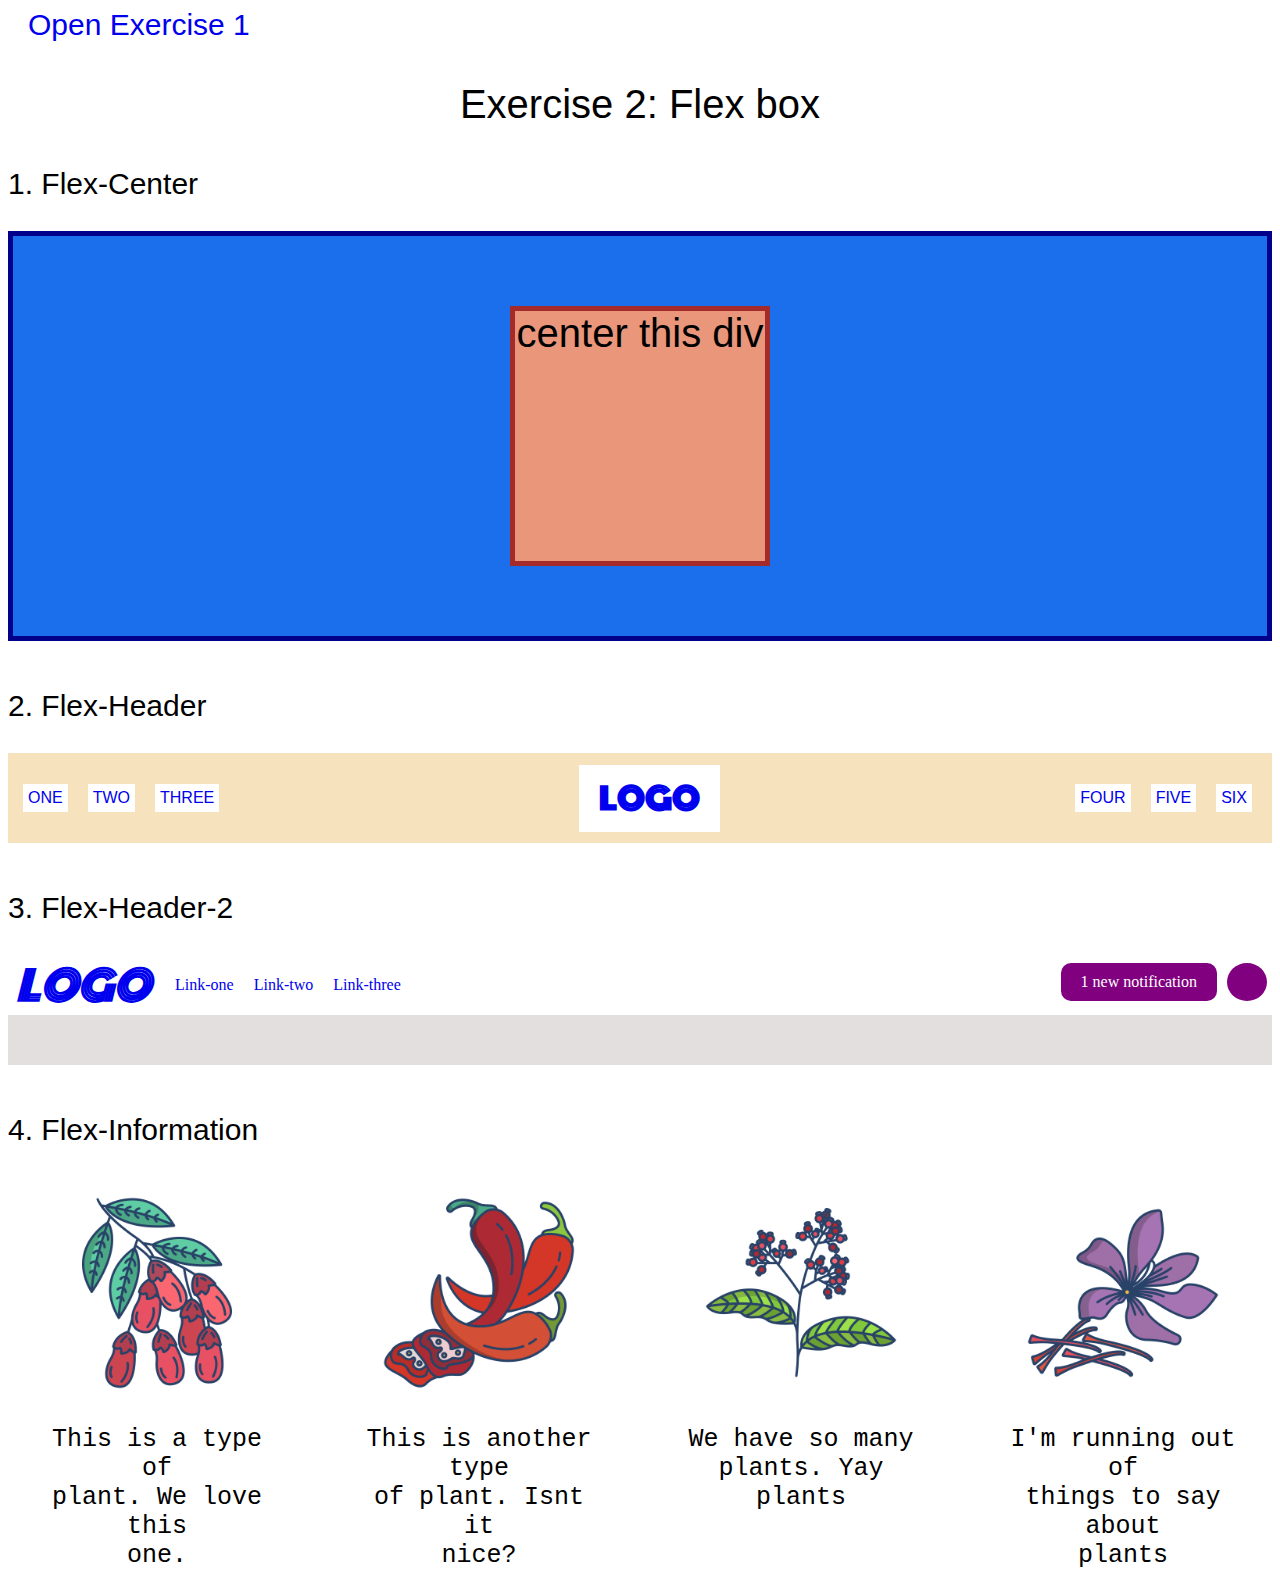
==== exercise2.html @ d79bb0f7 "Add exercise2.html exstyles2.css pictures" ====
<!DOCTYPE html>
<html>
    <head lang="en">
        <meta charset="UTF-8">
        <title>Exercise 2</title>
        <link rel="stylesheet" href="exstyles2.css">
        <link rel="preconnect" href="https://fonts.googleapis.com">
        <link rel="preconnect" href="https://fonts.gstatic.com" crossorigin>
        <link href="https://fonts.googleapis.com/css2?family=Josefin+Slab:wght@100&family=Monoton&display=swap" rel="stylesheet">
    </head>
    <body>
        <a href="exercise1.html" style="font-family: Verdana, Geneva, Tahoma, sans-serif; font-size: 30px; text-decoration: none; margin: 20px;">Open Exercise 1</a>
        <p class="mainheading fontfamily">Exercise 2: Flex box</p>
        <!--1. Flex-Center-->
        <p class="exheader fontfamily">1. Flex-Center</p>
        <div class="containerfc fontfamily">
            <div class="reddiv">center this div</div>
        </div><br>
        <!--2. Flex-Header-->
        <p class="exheader fontfamily">2. Flex-Header</p>
        <div class="containerfh fontfamily">
            <ul class="linksfh">
                <li><a href="#">ONE</a></li>
                <li><a href="#">TWO</a></li>
                <li><a href="#">THREE</a></li>
            </ul>
            <div class="logofh"><a href="#">LOGO</a></div>
            <ul class="linksfh">
                <li><a href="#">FOUR</a></li>
                <li><a href="#">FIVE</a></li>
                <li><a href="#">SIX</a></li>
            </ul>
        </div><br>
        <!--3. Flex-Header-2-->
        <p class="exheader fontfamily">3. Flex-Header-2</p>
        <div class="containerfh2">
            <div class="logofh2"><a href="#"><em>LOGO</em></a></div>
            <ul class="linksfh2">
                <li><a href="#">Link-one</a></li>
                <li><a href="#">Link-two</a></li>
                <li><a href="#">Link-three</a></li>
            </ul>
            <ul class="notifications">
                <li class="notification">1 new notification</li>
                <li class="circle"></li>
            </ul>
        </div>
        <div class="belowheader"></div><br>
        <p class="exheader fontfamily">4. Flex-Information</p>
        <div class="containerimg">
            <figure>
                <img src="./pictures/barberry.png" alt="barberry">
                <figcaption>This is a type of <br> plant. We love this <br> one.</figcaption>
            </figure>
            <figure>
                <img src="./pictures/chilli.png" alt="barberry">
                <figcaption>This is another type <br> of plant. Isnt it <br> nice?</figcaption>
            </figure>
            <figure>
                <img src="./pictures/pepper.png" alt="barberry">
                <figcaption>We have so many <br> plants. Yay plants</figcaption>
            </figure>
            <figure>
                <img src="./pictures/saffron.png" alt="barberry">
                <figcaption>I'm running out of <br> things to  say about <br> plants</figcaption>
            </figure>
        </div>
    </body>
</html>
---- exstyles2.css ----
/* 1. Flex-Center */
.containerfc {
    background-color: rgb(28, 111, 236);
    border: 5px solid darkblue;
    height: 400px;
    display: flex;
    justify-content: center;
}
.fontfamily {
    font-family: Verdana, Geneva, Tahoma, sans-serif;
}
.reddiv {
    display: flex;
    border: 5px solid brown;
    background-color: darksalmon;
    flex-basis: 250px;
    height: 250px;
    justify-content: center;
    margin: auto;
    font-size: 40px;
    text-align: center;
}
.exheader {
    font-size: 30px;
}
.mainheading {
    font-size: 40px;
    text-align: center;
}
/* 2. Flex-Header */
.containerfh {
    display: flex;
    justify-content: space-around;
    background-color: rgb(247, 226, 190);
    height: 90px;
}
.linksfh {
    display: flex;
    list-style: none;
    margin: auto;
    margin-left: 0px;
    padding-left: 5px;
    margin-right: 10px;
}
.linksfh li {
    margin: 10px;
    background-color: #fff;
    padding: 5px;
    color: blue;
}
.logofh {
    margin: auto;
    font-size: 30px;
    font-weight: 900;
    font-family: 'Monoton', cursive;
    background-color: #FFF;
    padding-left: 20px;
    padding-right: 20px;
    padding-top: 10px;
    padding-bottom: 10px;
    color: red;
}
.logofh a:hover {
    color: red;
}
a {
    text-decoration: none;
}
a:visited {
    color: inherit;
}
a:hover {
    color: #FFF;
}
.linksfh li:hover {
    background-color: rgb(28, 111, 236);
}
/* 3. Flex-Header-2 */
.belowheader {
    background-color: rgb(227, 223, 223);
    height: 50px;
}
.containerfh2 {
    display: flex;
    justify-content: space-around;
    height: 60px;
}
.linksfh2,
.notifications {
    display: flex;
    list-style: none;
}
.linksfh2 {
    display: flex;
    list-style: none;
    margin-left: 0px;
    padding-left: 5px;
    margin-bottom: 8px;
    margin-right: 16px;
}
.linksfh2 li {
    margin-left: 10px;
    background-color: #fff;
    padding: 5px;
    color: purple;
}
.linksfh2 :hover {
    color: rgb(28, 111, 236);
    text-decoration: underline;
}
.notifications {
    margin: auto;
    margin-right: 5px;
    margin-top: 8px;
    margin-bottom: 8pxpx;
    color: #FFF;
}
.notification {
    padding-left: 20px;
    padding-right: 20px;
    padding-top: 10px;
    padding-bottom: 10px;
    margin-right: 10px;
    background-color: purple;
    border-radius: 10px;
}
.circle {
    padding-left: 20px;
    padding-right: 20px;
    padding-top: 10px;
    padding-bottom: 10px;
    background-color: purple;
    border-radius: 100%;
}
.notification,
.circle {
    flex-shrink: 0;
}
.logofh2 {
    font-size: 40px;
    color: purple;
    font-weight: 900;
    font-family: 'Monoton', cursive;
    padding-left: 8px;
    padding-bottom: 0px;
    margin-right: 5px;
    margin-bottom: 8px;
}
.logofh2 :hover {
    color: purple;
}
/* 4. Flex-Information */
.containerimg {
    display: flex;
    justify-content: center;
}
img {
    display: flex;
    height: 200px;
    flex-basis: 200px;
}
figcaption {
    display: flex;
    margin-top: 32px;
    display: flex;
    text-align: center;
    font-size: 25px;
    font-family: 'Courier New', Courier, monospace;
}
img {
    margin-right: 21px;
    margin-left: 21px;
}
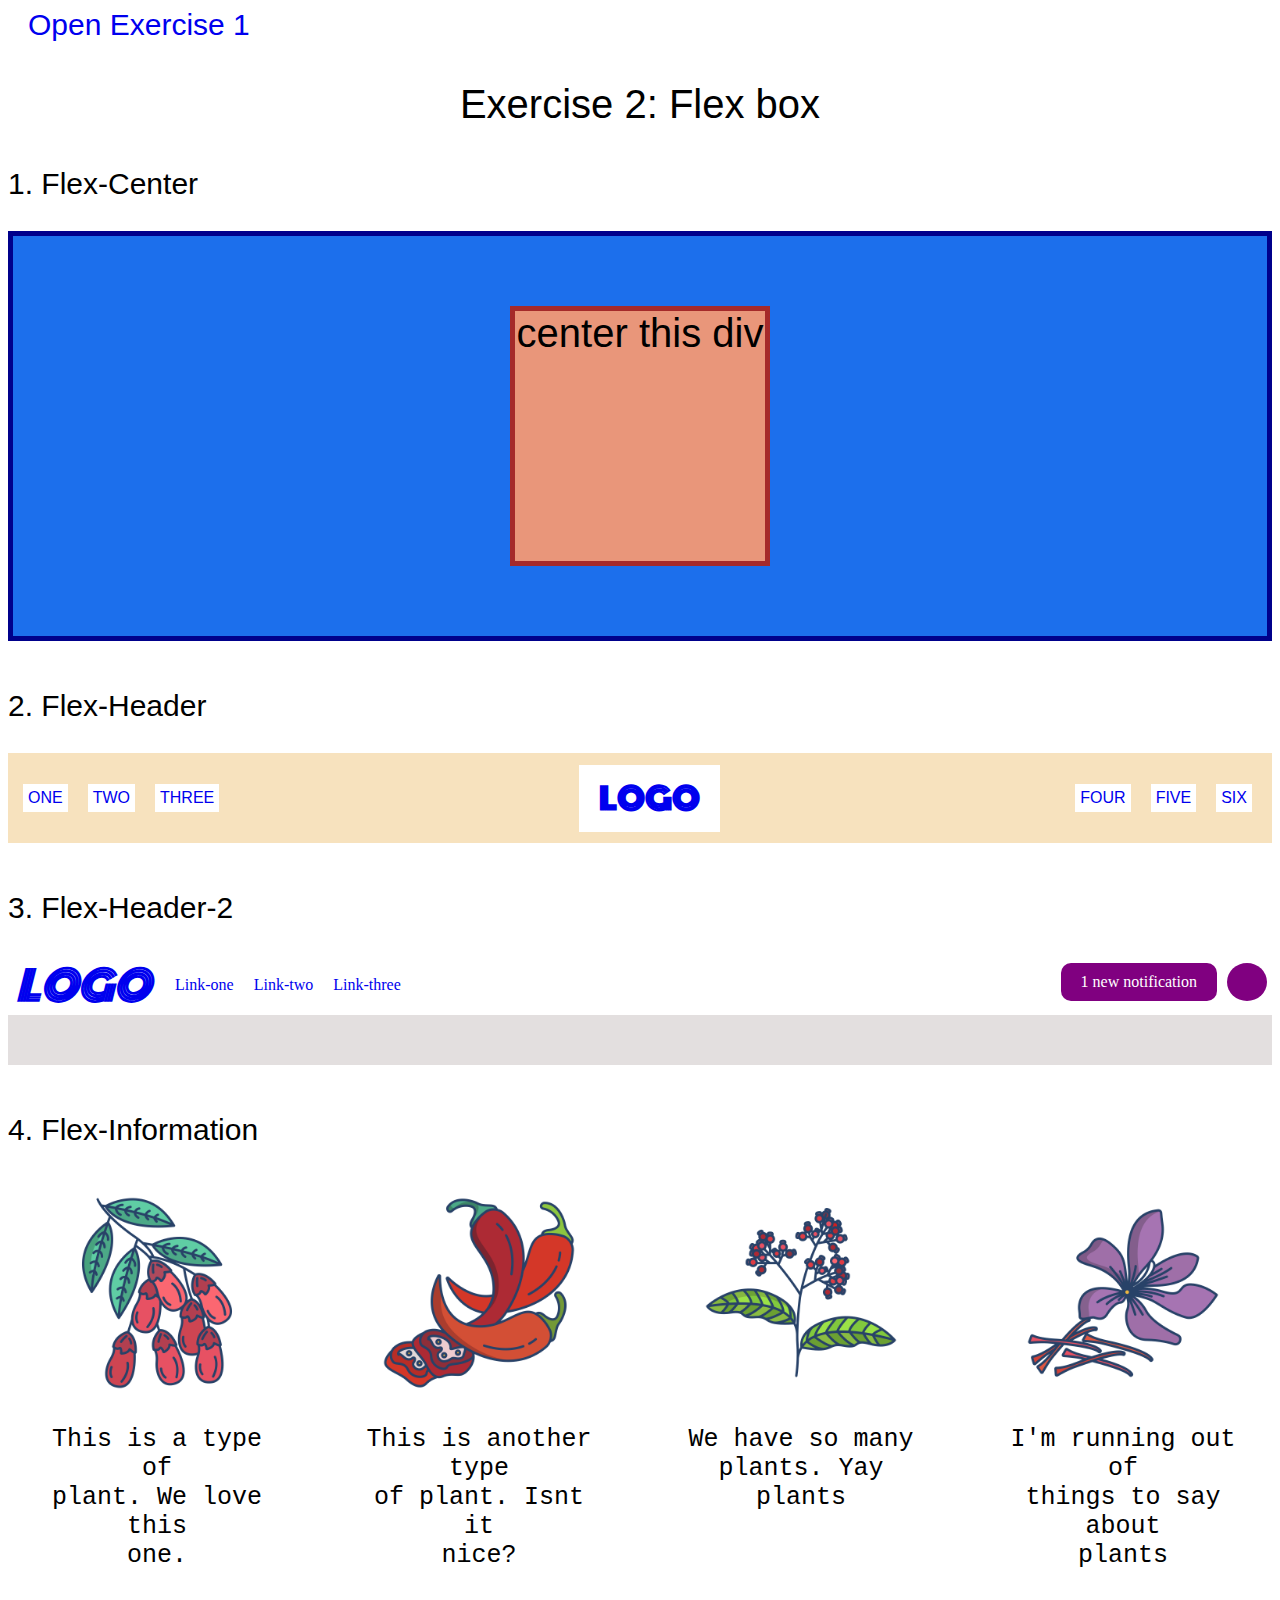
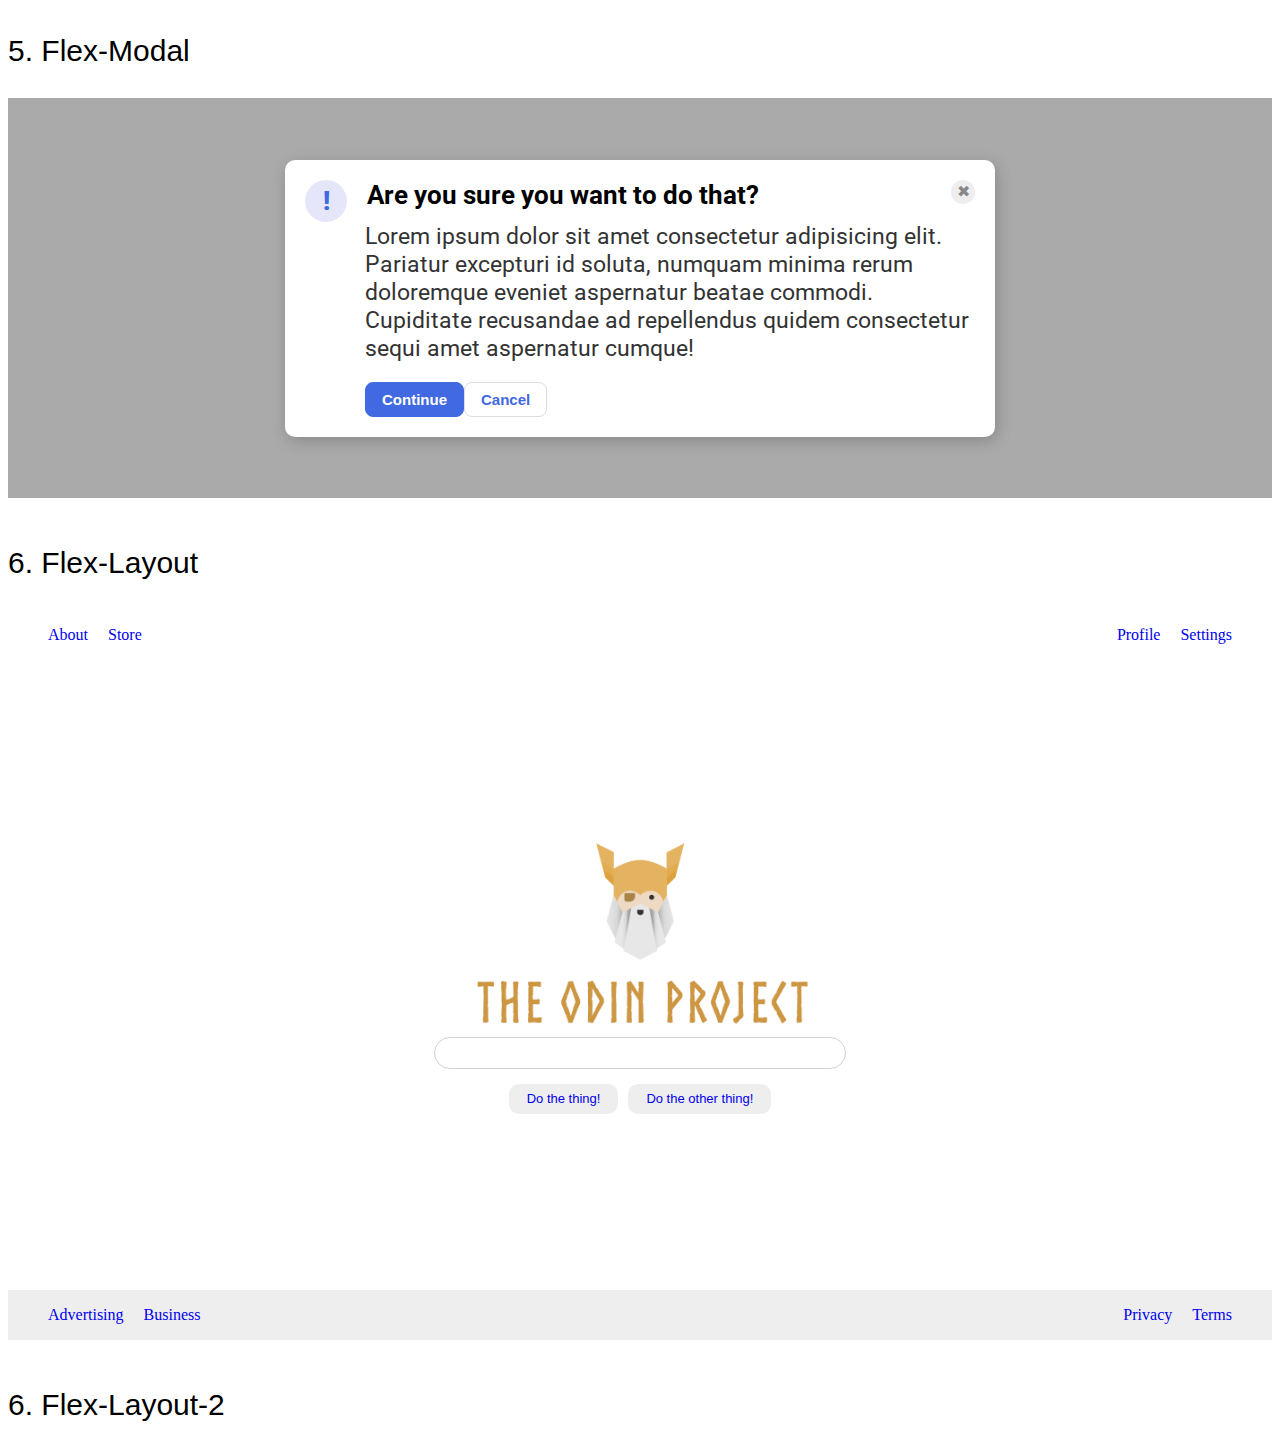
==== commit 559519c7: "Add exercise2.html exstyles2.css pictures/odinlogo.png" ====
--- a/exercise2.html
+++ b/exercise2.html
@@ -4,9 +4,9 @@
         <meta charset="UTF-8">
         <title>Exercise 2</title>
         <link rel="stylesheet" href="exstyles2.css">
-        <link rel="preconnect" href="https://fonts.googleapis.com">
-        <link rel="preconnect" href="https://fonts.gstatic.com" crossorigin>
-        <link href="https://fonts.googleapis.com/css2?family=Josefin+Slab:wght@100&family=Monoton&display=swap" rel="stylesheet">
+        <link rel="preconnect" href="https://fonts.googleapis.com"> 
+        <link rel="preconnect" href="https://fonts.gstatic.com" crossorigin> 
+        <link href="https://fonts.googleapis.com/css2?family=Josefin+Slab:wght@100&family=Monoton&family=Roboto&display=swap" rel="stylesheet">
     </head>
     <body>
         <a href="exercise1.html" style="font-family: Verdana, Geneva, Tahoma, sans-serif; font-size: 30px; text-decoration: none; margin: 20px;">Open Exercise 1</a>
@@ -46,6 +46,7 @@
             </ul>
         </div>
         <div class="belowheader"></div><br>
+        <!--4. Flex-Information-->
         <p class="exheader fontfamily">4. Flex-Information</p>
         <div class="containerimg">
             <figure>
@@ -64,6 +65,52 @@
                 <img src="./pictures/saffron.png" alt="barberry">
                 <figcaption>I'm running out of <br> things to  say about <br> plants</figcaption>
             </figure>
+        </div><br>
+        <!--5. Flex-Modal-->
+        <p class="exheader fontfamily">5. Flex-Modal</p>
+        <div class="containermodal">
+            <div class="modal">
+                <div class="fmicon">!</div>
+                <div class="fmheader">Are you sure you want to do that?</div>
+                <div class="close-button">✖</div>
+                <div class="fmtext">Lorem ipsum dolor sit amet consectetur adipisicing elit. Pariatur excepturi id soluta, numquam minima rerum doloremque eveniet aspernatur beatae commodi. Cupiditate recusandae ad repellendus quidem consectetur sequi amet aspernatur cumque!</div>
+                <button class="continue">Continue</button>
+                <button class="cancel">Cancel</button>
+            </div>
+        </div><br>
+        <!--6. Flex-Layout-->
+        <p class="exheader fontfamily">6. Flex-Layout</p>
+        <div class="flheader">
+            <ul class="flllinks">
+                <li><a class="flanchor" href="#">About</a></li>
+                <li><a class="flanchor" href="#">Store</a></li>
+            </ul>
+            <ul class="flrlinks">
+                <li><a class="flanchor" href="#">Profile</a></li>
+                <li><a class="flanchor" href="#">Settings</a></li>
+            </ul>
         </div>
+        <div class="flbody">
+            <img class="odinlogo" src="./pictures/odinlogo.png" alt="">
+            <div class="flinput">
+                <div class="flinputbox"></div>
+                <div class="flbuttons">
+                    <button class="fldtt"><a href="#">Do the thing!</a></button>
+                    <button class="fldtot"><a href="#">Do the other thing!</a></button>
+                </div>
+            </div>
+        </div>
+        <div class="flfooter">
+            <ul class="flllinks">
+                <li><a class="flanchor" href="#">Advertising</a></li>
+                <li><a class="flanchor" href="#">Business</a></li>
+            </ul>
+            <ul class="flrlinks">
+                <li><a class="flanchor" href="#">Privacy</a></li>
+                <li><a class="flanchor" href="#">Terms</a></li>
+            </ul>
+        </div><br>
+        <!--7. Flex-Layout-2-->
+        <p class="exheader fontfamily">6. Flex-Layout-2</p>
     </body>
 </html>--- a/exstyles2.css
+++ b/exstyles2.css
@@ -154,6 +154,7 @@
 .containerimg {
     display: flex;
     justify-content: center;
+    justify-items: center;
 }
 img {
     display: flex;
@@ -172,3 +173,153 @@
     margin-right: 21px;
     margin-left: 21px;
 }
+/* 5. Flex-Modal */
+.containermodal {
+  font-family: Roboto, sans-serif;
+  margin: 0;
+  background: #aaa;
+  color: #333;
+  /* I'll give you this one for free lol */
+  display: flex;
+  height: 400px;
+  align-items: center;
+  justify-content: center;
+}
+.modal {
+  background: white;
+  width: 670px;
+  font-size: 23.4px;
+  border-radius: 10px;
+  box-shadow: 2px 4px 16px rgba(0,0,0,.2);
+  display: flex;
+  flex-wrap: wrap;
+  padding: 20px;
+}
+.fmicon {
+  color: royalblue;
+  font-size: 26px;
+  font-weight: 900;
+  background: lavender;
+  width: 42px;
+  height: 42px;
+  border-radius: 50%;
+  align-items: center;
+  justify-content: center;
+  margin-right: 20px;
+  display: flex;
+}
+.close-button {
+  background: #eee;
+  border-radius: 50%;
+  color: #888;
+  font-weight: 400;
+  font-size: 16px;
+  height: 24px;
+  width: 24px;
+  display: flex;
+  align-items: center;
+  justify-content: center;
+  margin-left: auto;
+}
+.continue,
+.cancel {
+  padding: 8px 16px;
+  border-radius: 8px;
+  margin-top: 20px;
+  font-weight: 600;     
+  font-size: 15px;
+}
+button.continue {
+  background: royalblue;
+  border: 1px solid royalblue;
+  color: white;
+  margin-left: 60px;
+}
+button.cancel {
+  background: white;
+  border: 1px solid #ddd;
+  color: royalblue;
+  display: flex;
+}
+.fmtext {
+    display: flex;
+    padding-left: 60px;
+}
+.fmheader {
+    display: flex;
+    justify-content: flex-start;
+    font-weight: bold;
+    font-size: 26px;
+    color: black;
+}
+/* 6. Flex-Layout */
+.flheader {
+    display: flex;
+    justify-content: space-around;
+}
+.flllinks,
+.flrlinks {
+    display: flex;
+    list-style: none;
+    gap: 20px;
+    padding: auto;
+}
+.flllinks {
+    margin-right: auto;
+}
+.flrlinks {
+    margin-right: 40px;
+}
+a .flanchor {
+    text-decoration: none;
+}
+.flllinks .flanchor:hover,
+.flrlinks .flanchor:hover {
+    color: blue;
+}
+.flbody {
+    height: 70vh;
+    display: flex;
+    align-items: center;
+    justify-content: center;
+    flex-direction: column;
+}
+.flinputbox {
+    display: flex;
+    width: 410px;
+    height: 30px;
+    border: 1px solid rgb(215, 208, 208);
+    border-radius: 20px;
+}
+.flbuttons {
+    display: flex;
+    justify-content: center;
+    margin-top: 15px;
+    gap: 10px;
+}
+.flbuttons button {
+    display: flex;
+    background-color: #eeeeee;
+    height: 30px;
+    border-radius: 10px;
+    padding-left: 18px;
+    padding-right: 18px;
+    padding-top: 7px;
+    padding-bottom: 18px;
+    font-size: 13px;
+    font-weight: 500;
+    border: 0px;
+}
+.flbuttons button:hover {
+    background-color: rgb(240, 193, 62);
+}
+.odinlogo {
+    display: flex;
+    flex-basis: 100px;
+}
+.flfooter {
+    background-color: #eeeeee;
+    display: flex;
+    justify-content: space-around;
+}
+/* 7. Flex-Layout-2 */
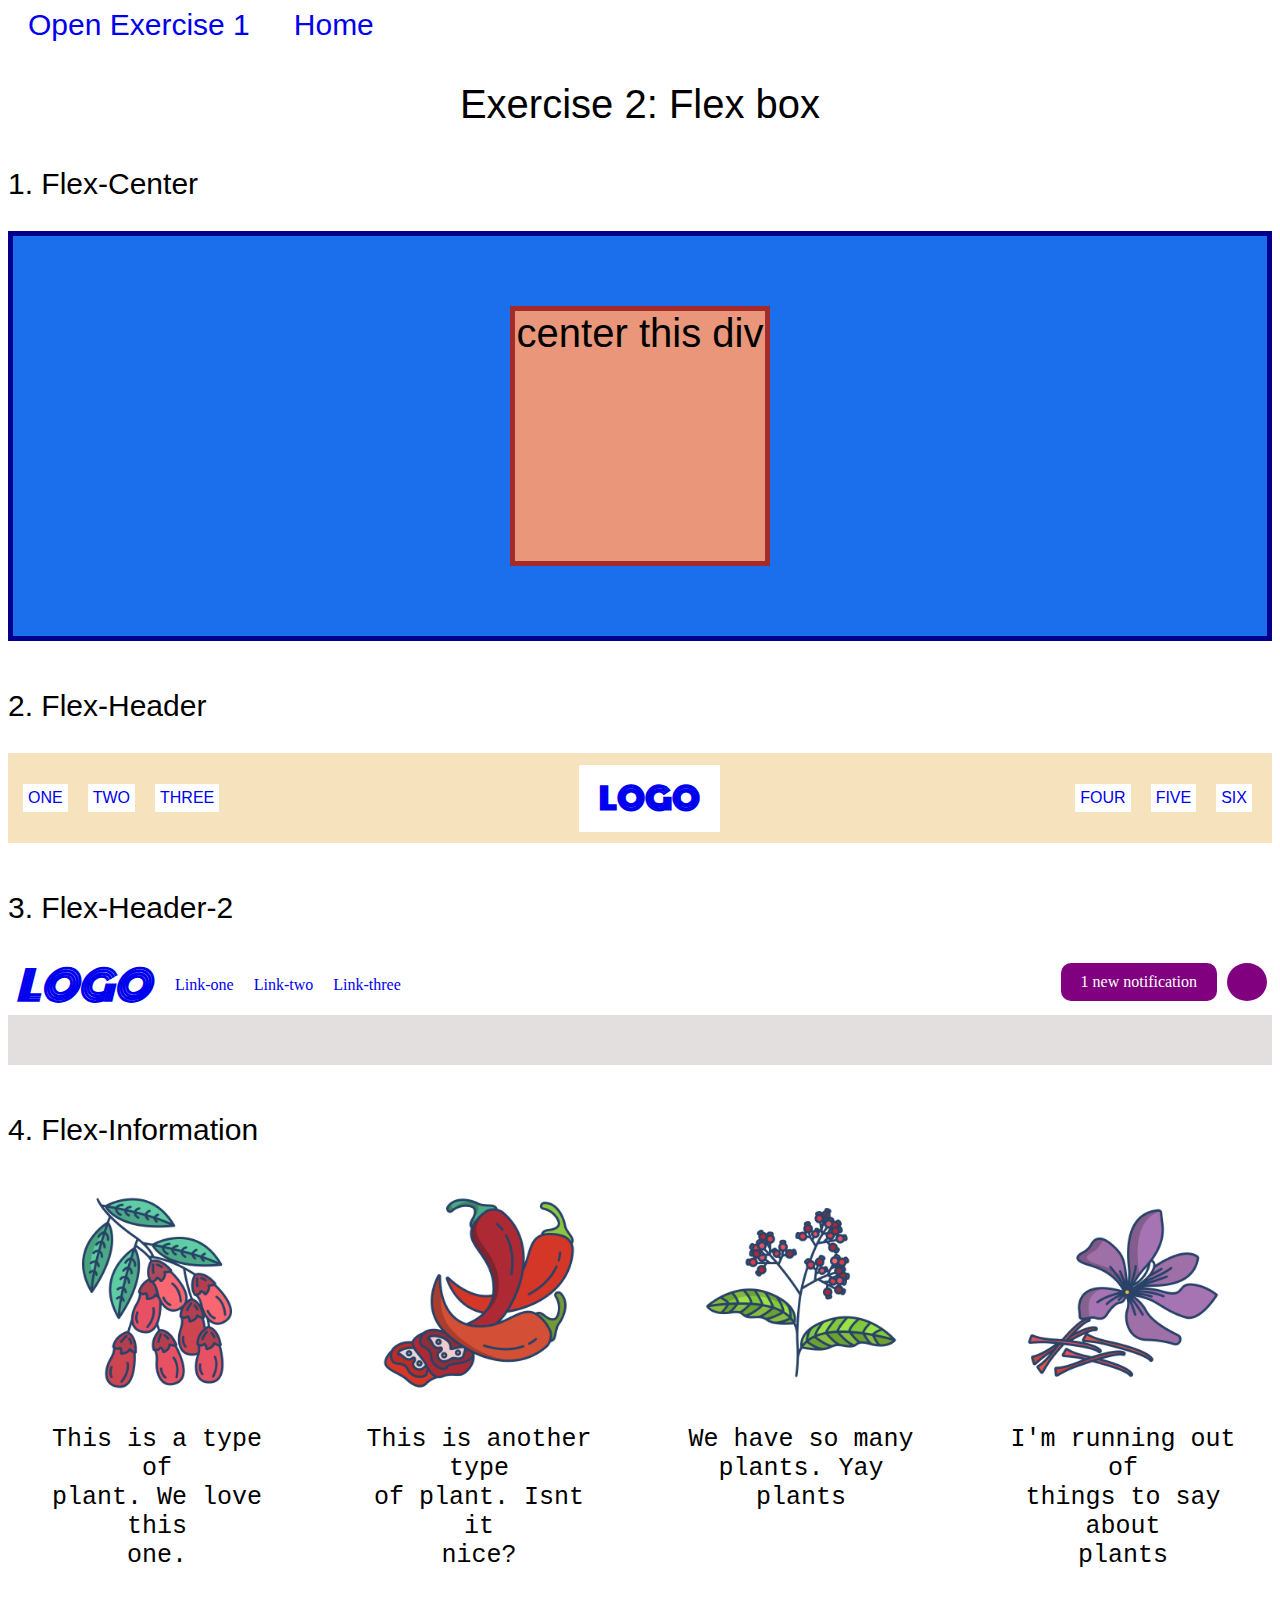
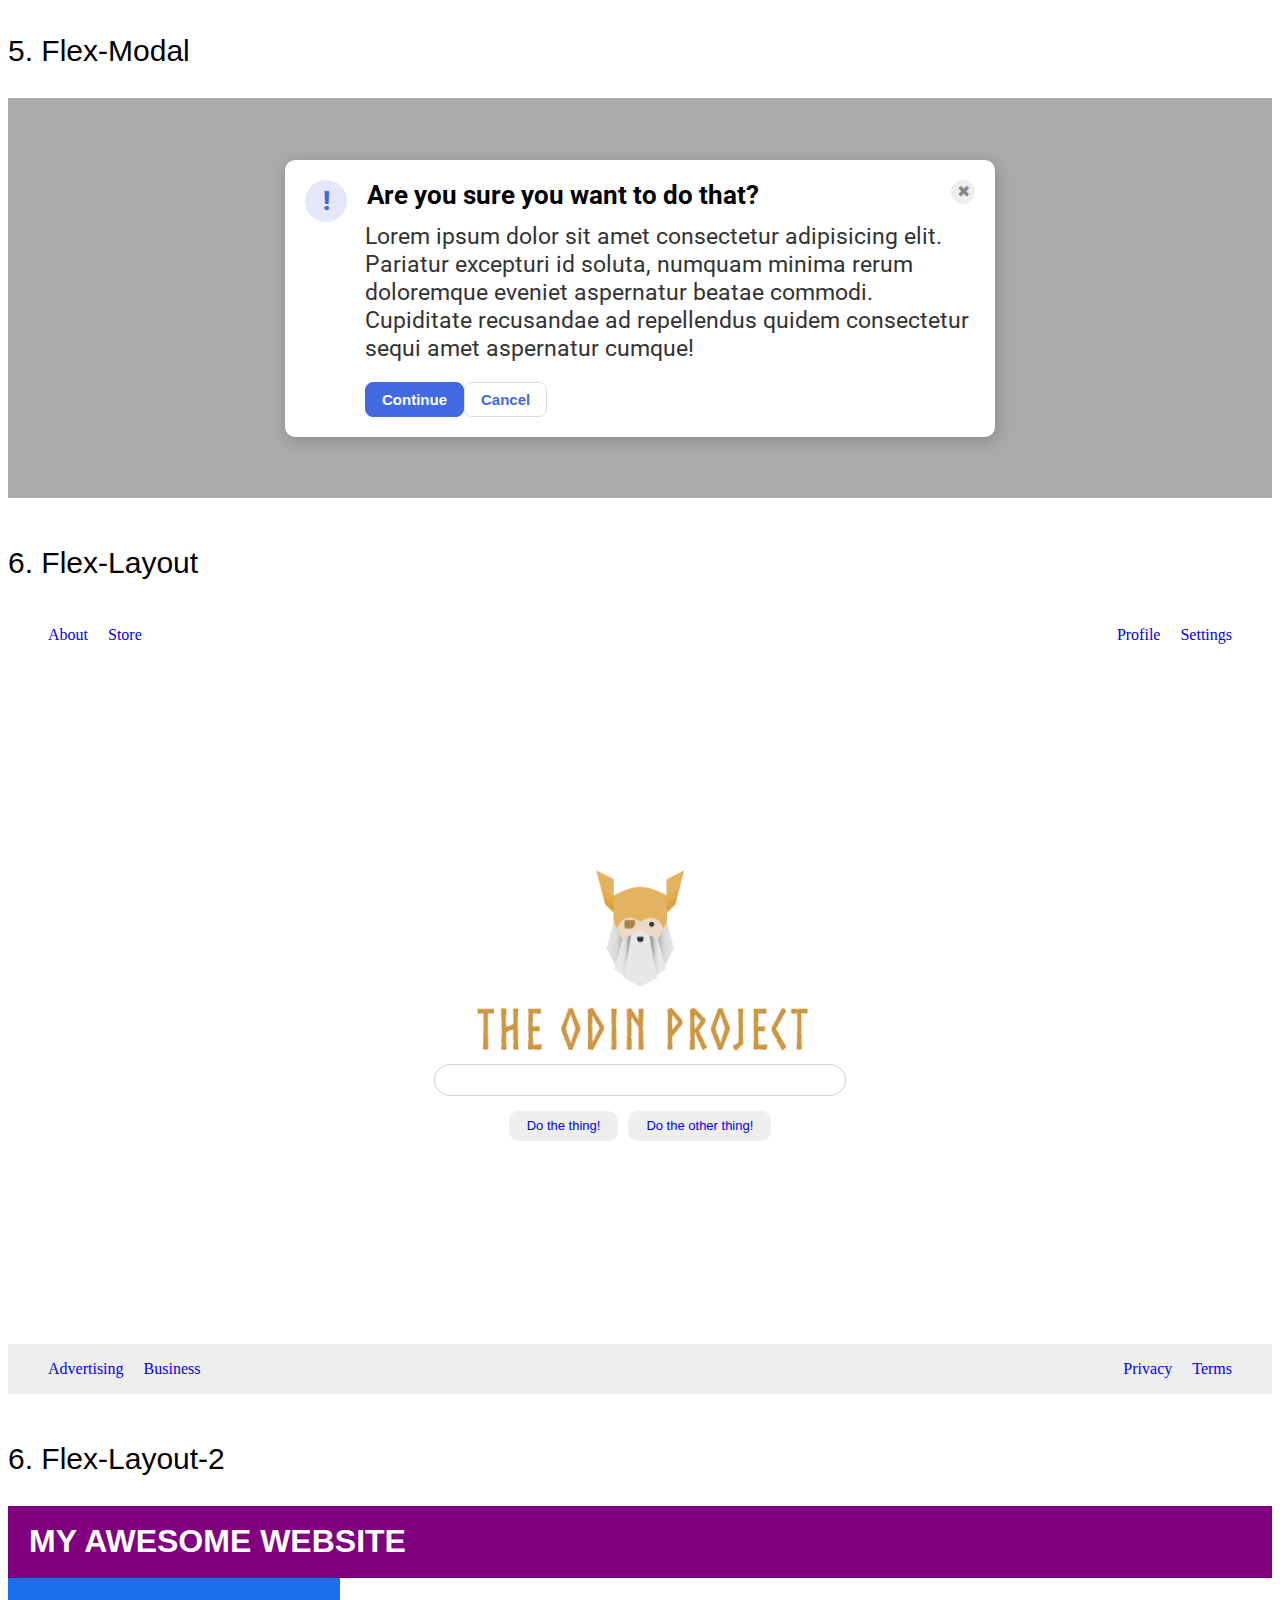
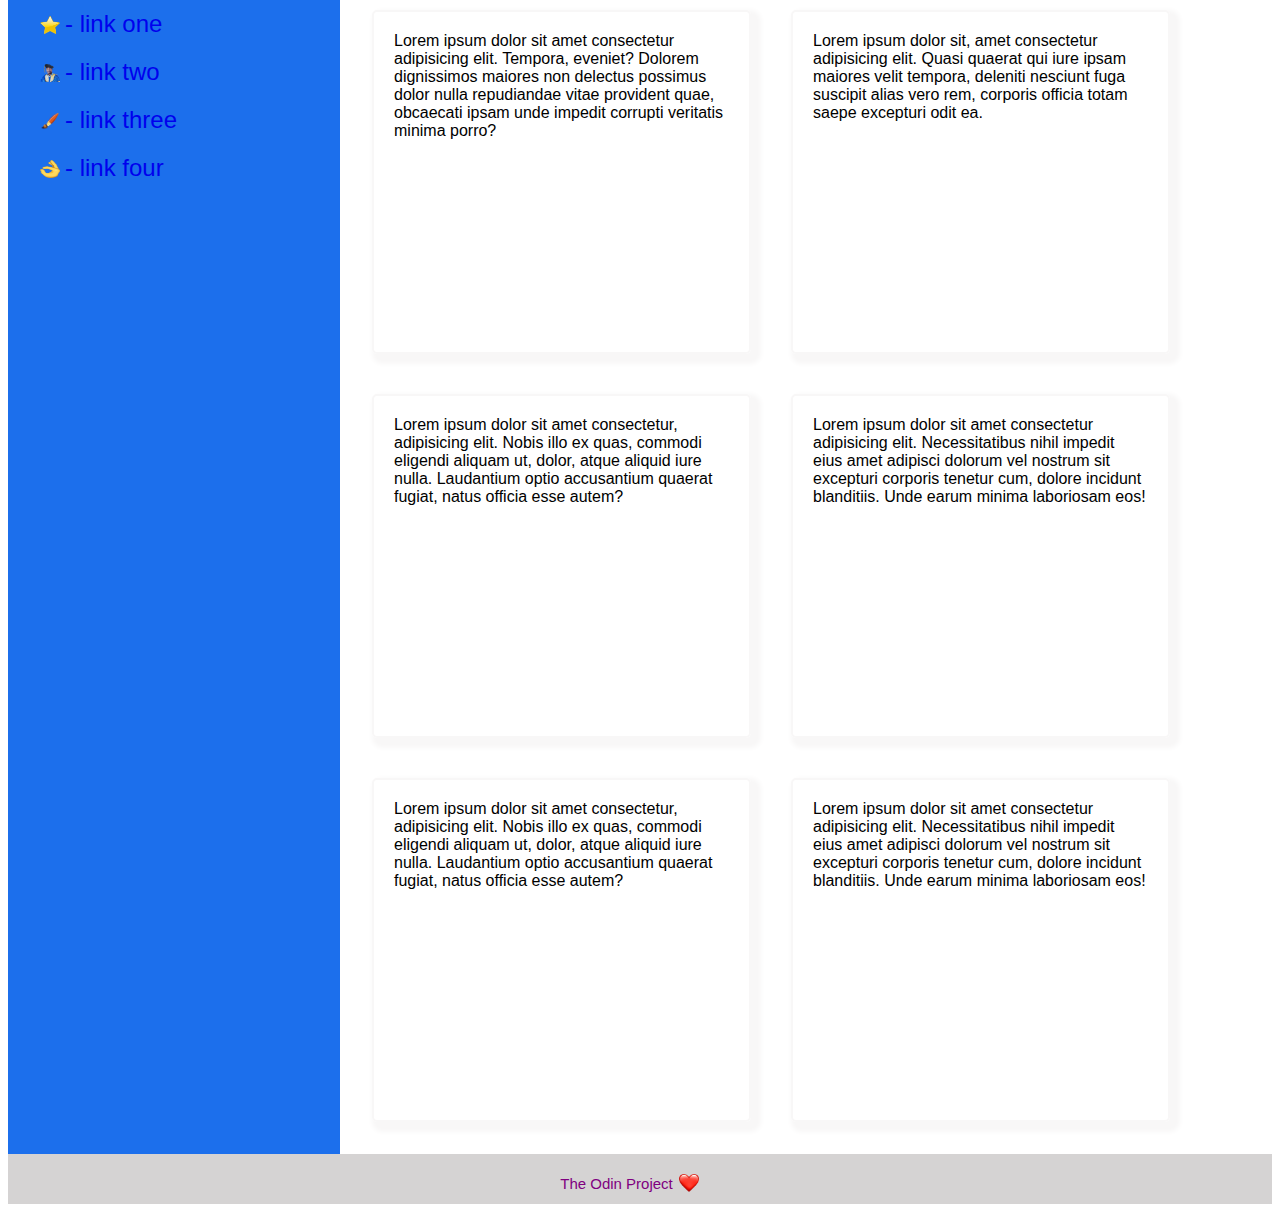
==== commit 7af8e14a: "Add exercise1.html exercise2.html exstyles1.css exstyles2.css index.html pictures/face.png pictures/" ====
--- a/exercise2.html
+++ b/exercise2.html
@@ -9,7 +9,8 @@
         <link href="https://fonts.googleapis.com/css2?family=Josefin+Slab:wght@100&family=Monoton&family=Roboto&display=swap" rel="stylesheet">
     </head>
     <body>
-        <a href="exercise1.html" style="font-family: Verdana, Geneva, Tahoma, sans-serif; font-size: 30px; text-decoration: none; margin: 20px;">Open Exercise 1</a>
+        <a class="mainlink" href="exercise1.html" style="font-family: Verdana, Geneva, Tahoma, sans-serif; font-size: 30px; text-decoration: none; margin: 20px;">Open Exercise 1</a>
+        <a class="mainlink" href="index.html" style="font-family: Verdana, Geneva, Tahoma, sans-serif; font-size: 30px; text-decoration: none; margin: 20px;">Home</a>
         <p class="mainheading fontfamily">Exercise 2: Flex box</p>
         <!--1. Flex-Center-->
         <p class="exheader fontfamily">1. Flex-Center</p>
@@ -112,5 +113,30 @@
         </div><br>
         <!--7. Flex-Layout-2-->
         <p class="exheader fontfamily">6. Flex-Layout-2</p>
+        <div class="fl2body">
+            <div class="fl2header">MY AWESOME WEBSITE</div>
+            <div class="fl2container">
+                <div class="fl2sidebar">
+                    <ul class="fl2links">
+                        <li><img src="./pictures/star.png" alt=""><a href="#">- link one</a></li>
+                        <li><img src="./pictures/face.png" alt=""><a href="#">- link two</a></li>
+                        <li><img src="./pictures/paintbrush.png" alt=""><a href="#">- link three</a></li>
+                        <li><img src="./pictures/hand.png" alt=""><a href="#">- link four</a></li>
+                    </ul>
+                </div>
+                <div class="fl2content">
+                    <div class="card">Lorem ipsum dolor sit amet consectetur adipisicing elit. Tempora, eveniet? Dolorem dignissimos maiores non delectus possimus dolor nulla repudiandae vitae provident quae, obcaecati ipsam unde impedit corrupti veritatis minima porro?</div>
+                    <div class="card">Lorem ipsum dolor sit, amet consectetur adipisicing elit. Quasi quaerat qui iure ipsam maiores velit tempora, deleniti nesciunt fuga suscipit alias vero rem, corporis officia totam saepe excepturi odit ea.</div>
+                    <div class="card">Lorem ipsum dolor sit amet consectetur, adipisicing elit. Nobis illo ex quas, commodi eligendi aliquam ut, dolor, atque aliquid iure nulla. Laudantium optio accusantium quaerat fugiat, natus officia esse autem?</div>
+                    <div class="card">Lorem ipsum dolor sit amet consectetur adipisicing elit. Necessitatibus nihil impedit eius amet adipisci dolorum vel nostrum sit excepturi corporis tenetur cum, dolore incidunt blanditiis. Unde earum minima laboriosam eos!</div>
+                    <div class="card">Lorem ipsum dolor sit amet consectetur, adipisicing elit. Nobis illo ex quas, commodi eligendi aliquam ut, dolor, atque aliquid iure nulla. Laudantium optio accusantium quaerat fugiat, natus officia esse autem?</div>
+                    <div class="card">Lorem ipsum dolor sit amet consectetur adipisicing elit. Necessitatibus nihil impedit eius amet adipisci dolorum vel nostrum sit excepturi corporis tenetur cum, dolore incidunt blanditiis. Unde earum minima laboriosam eos!</div>
+                </div>
+            </div>
+            <div class="fl2footer">
+                <div>The Odin Project</div>
+                <img src="./pictures/heart.png" alt="">
+            </div>
+        </div>
     </body>
 </html>--- a/exstyles2.css
+++ b/exstyles2.css
@@ -1,4 +1,8 @@
 
+/* main link */
+body .mainlink:hover {
+    color: rgb(28, 111, 236);
+}
 /* 1. Flex-Center */
 .containerfc {
     background-color: rgb(28, 111, 236);
@@ -6,6 +10,7 @@
     height: 400px;
     display: flex;
     justify-content: center;
+    align-items: center;
 }
 .fontfamily {
     font-family: Verdana, Geneva, Tahoma, sans-serif;
@@ -278,7 +283,7 @@
     color: blue;
 }
 .flbody {
-    height: 70vh;
+    height: 76vh;
     display: flex;
     align-items: center;
     justify-content: center;
@@ -321,5 +326,100 @@
     background-color: #eeeeee;
     display: flex;
     justify-content: space-around;
+    height: 50px;
 }
 /* 7. Flex-Layout-2 */
+.fl2body {
+    display: flex;
+    flex-wrap: wrap;
+    flex-direction: column;
+}
+.fl2header {
+    display: flex;
+    justify-content: flex-start;
+    height: 50px;
+    background-color: purple;
+    border: 5px solid purple;
+    color: #FFF;
+    font-size: 32px;
+    font-weight: 900;
+    font-family: Verdana, Geneva, Tahoma, sans-serif;
+    padding-top: 12px;
+    padding-left: 16px;
+}
+.fl2container {
+    background-color: lightblue;
+    display: flex;
+    justify-content: flex-start;
+    flex-basis: 700px;
+    height: auto;
+    font-family: Verdana, Geneva, Tahoma, sans-serif;
+}
+.fl2sidebar {
+    display: flex;
+    background-color: rgb(28, 111, 236);
+    flex-basis: 300px;
+    flex-shrink: 0;
+    height: auto;
+    padding: 16px;
+}
+.fl2content {
+    display: flex;
+    background-color: #FFF;
+    flex-basis: 1441px;
+    flex-wrap: wrap;
+    gap: 40px;
+    padding: 32px;
+    height: auto;
+}
+.card {
+    display: flex;
+    font-size: 16px;
+    font-weight: 400;
+    flex-basis: 335px;
+    height: 320px;
+    padding-left: 20px;
+    padding-right: 20px;
+    padding-top: 20px;
+    box-shadow: 5px 5px 5px 5px rgb(248, 247, 247);
+    border: 2px solid rgb(248, 247, 247);
+    border-radius: 5px;
+}
+.fl2footer {
+    display: flex;
+    justify-content: center;
+    align-items: center;
+    height: 50px;
+    background-color: #d5d3d3;
+    color: purple;
+    font-size: 15px;
+    font-family: Verdana, Geneva, Tahoma, sans-serif;
+}
+.fl2footer img,
+.fl2links li img {
+    display: flex;
+    max-width: 20px;
+    height: 18px;
+    margin-left: 6px;
+    padding-top: 6px;
+}
+.fl2footer div,
+.fl2footer img {
+    padding-top: 8px;
+}
+.fl2links {
+    display: flex;
+    flex-direction: column;
+    margin-left: 0px;
+    padding-left: 0px;
+}
+.fl2links li {
+    display: flex;
+    font-size: 24px;
+    color: #FFF;
+    padding-left: 10px;
+    padding-bottom: 20px;
+}
+.fl2links li img {
+    margin-right: 5px;
+}
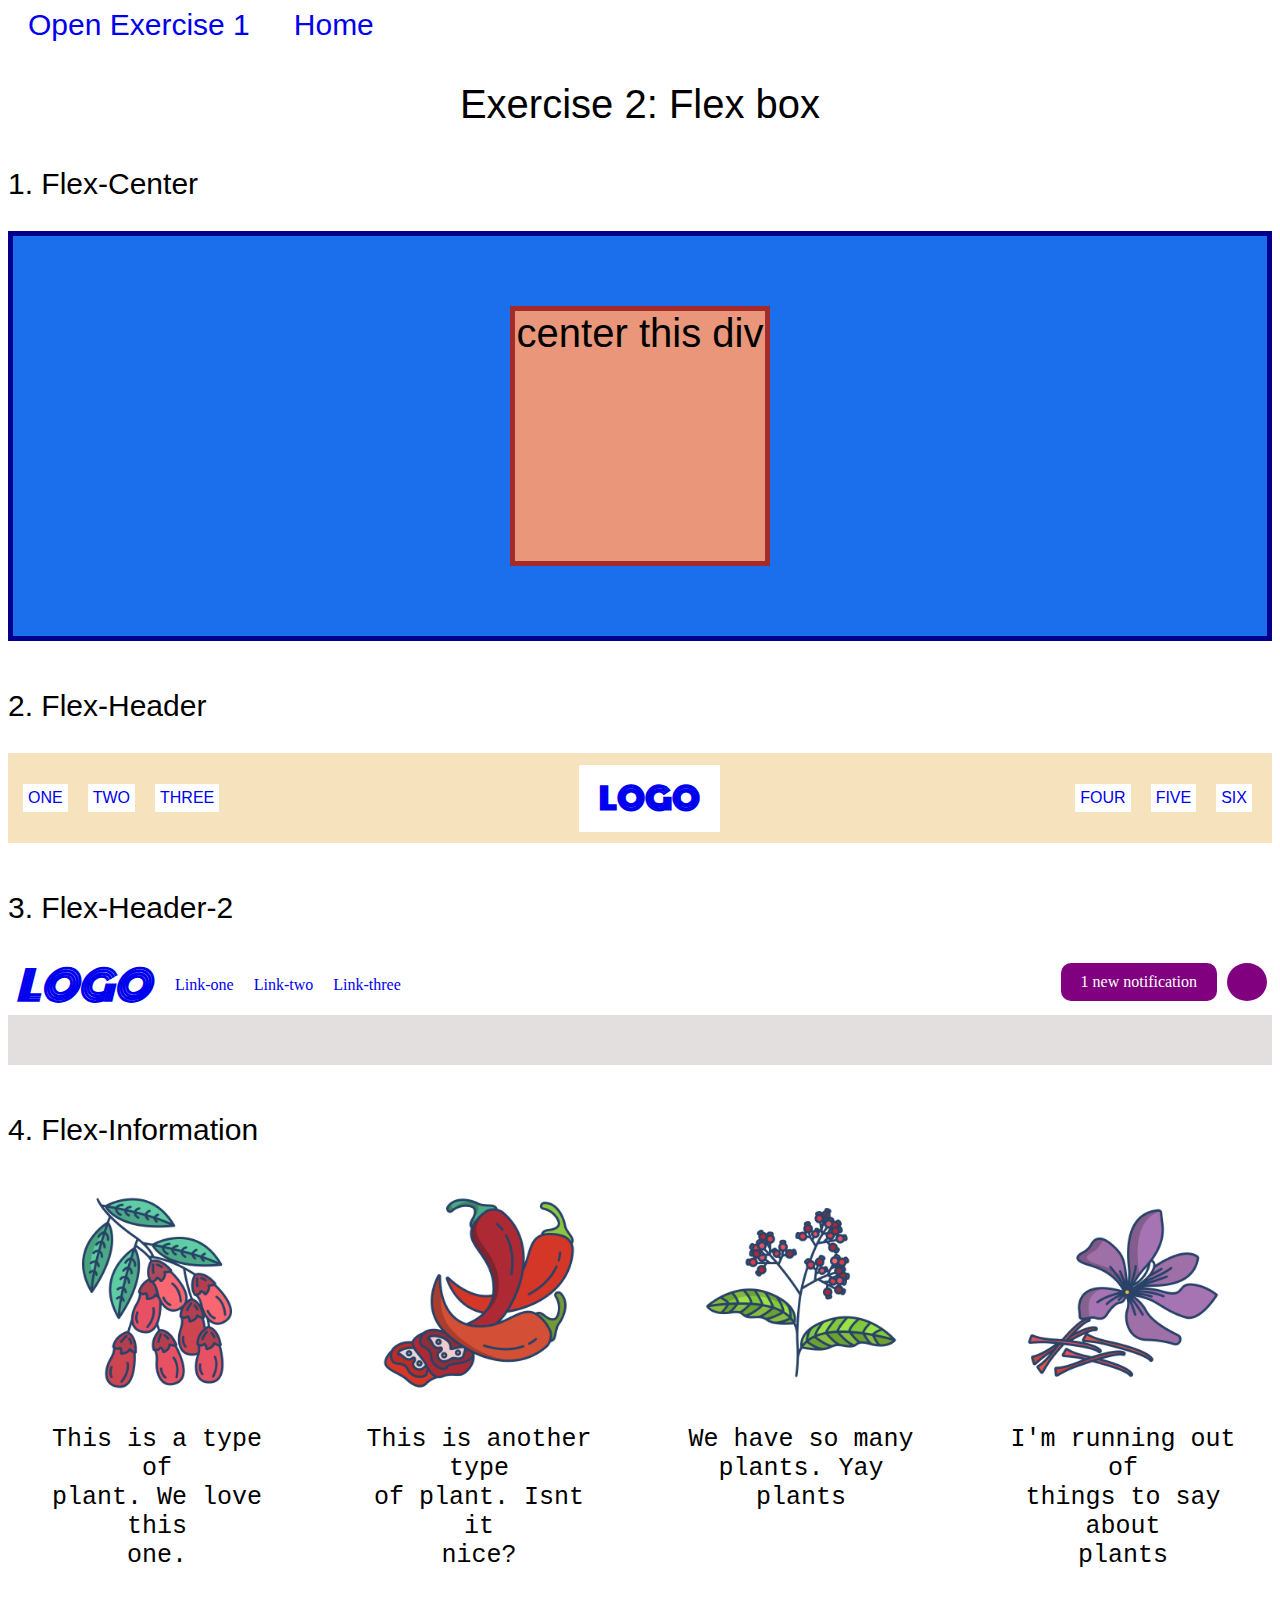
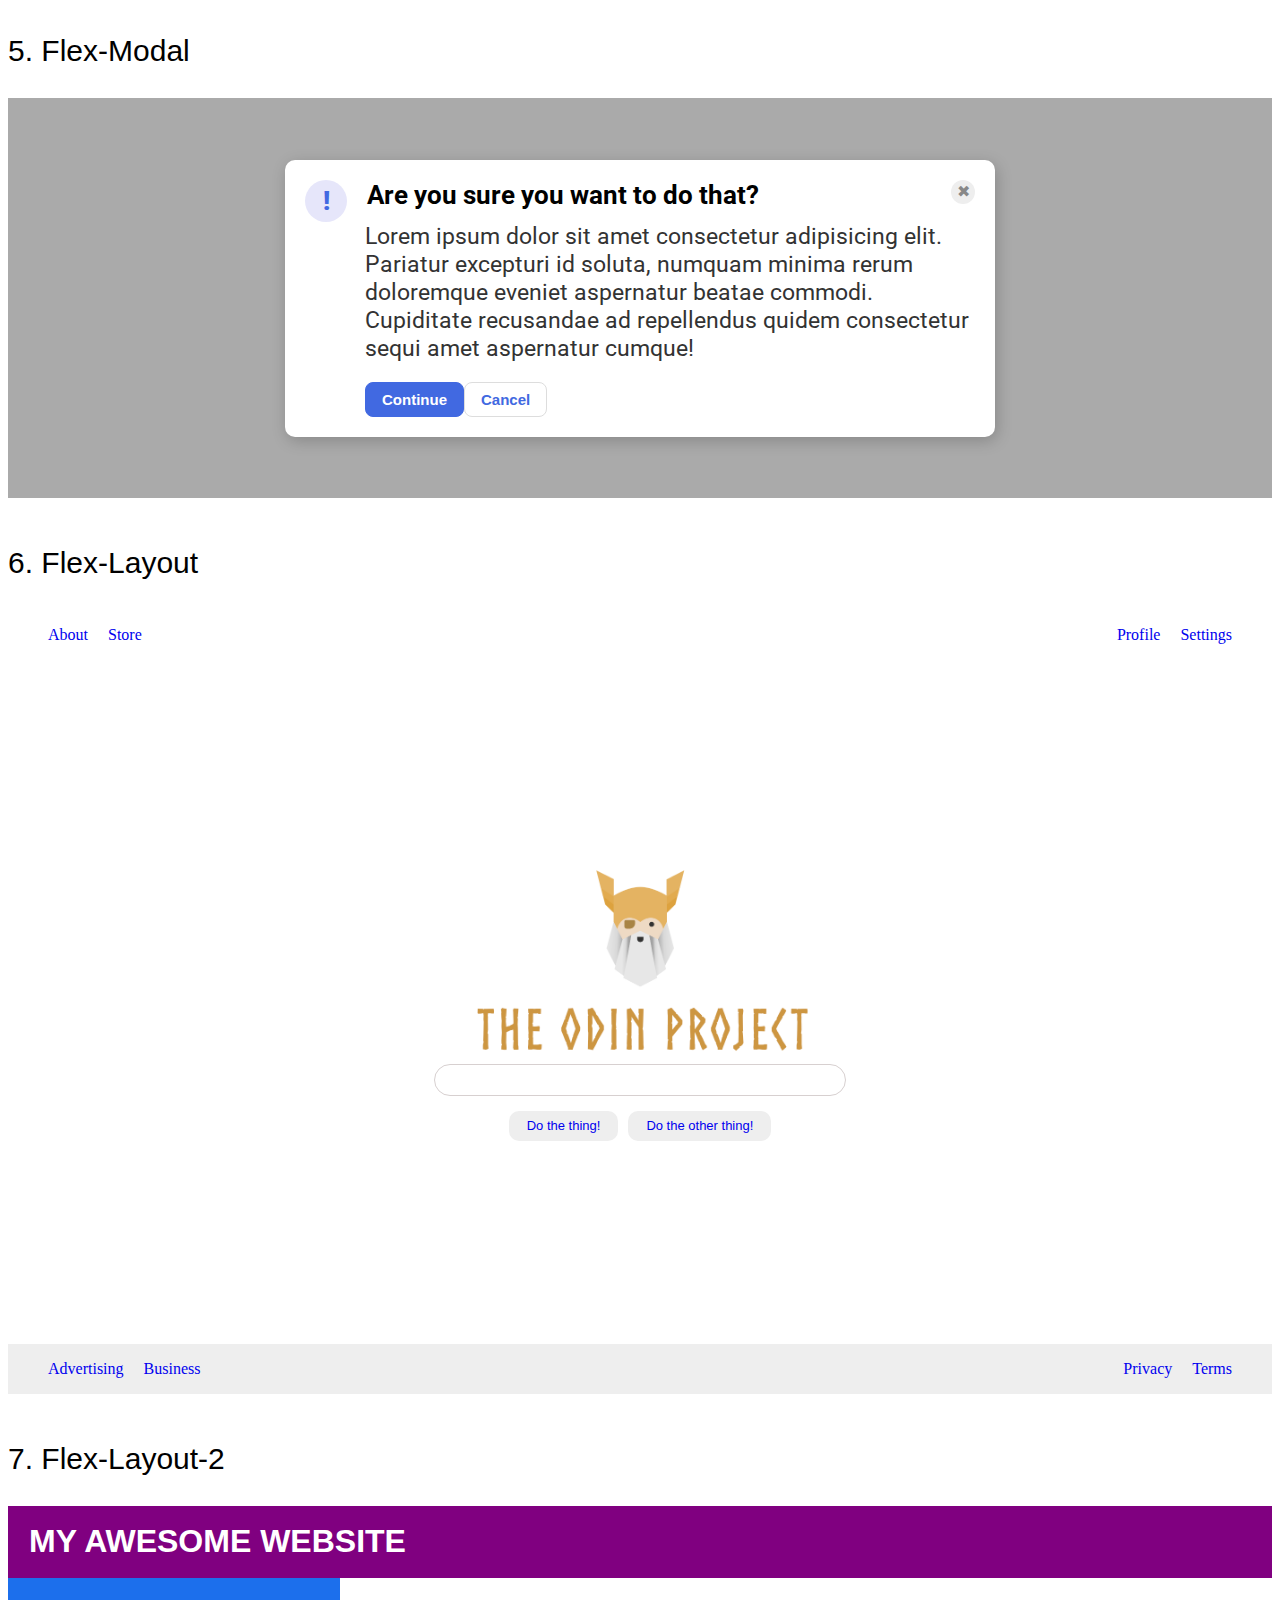
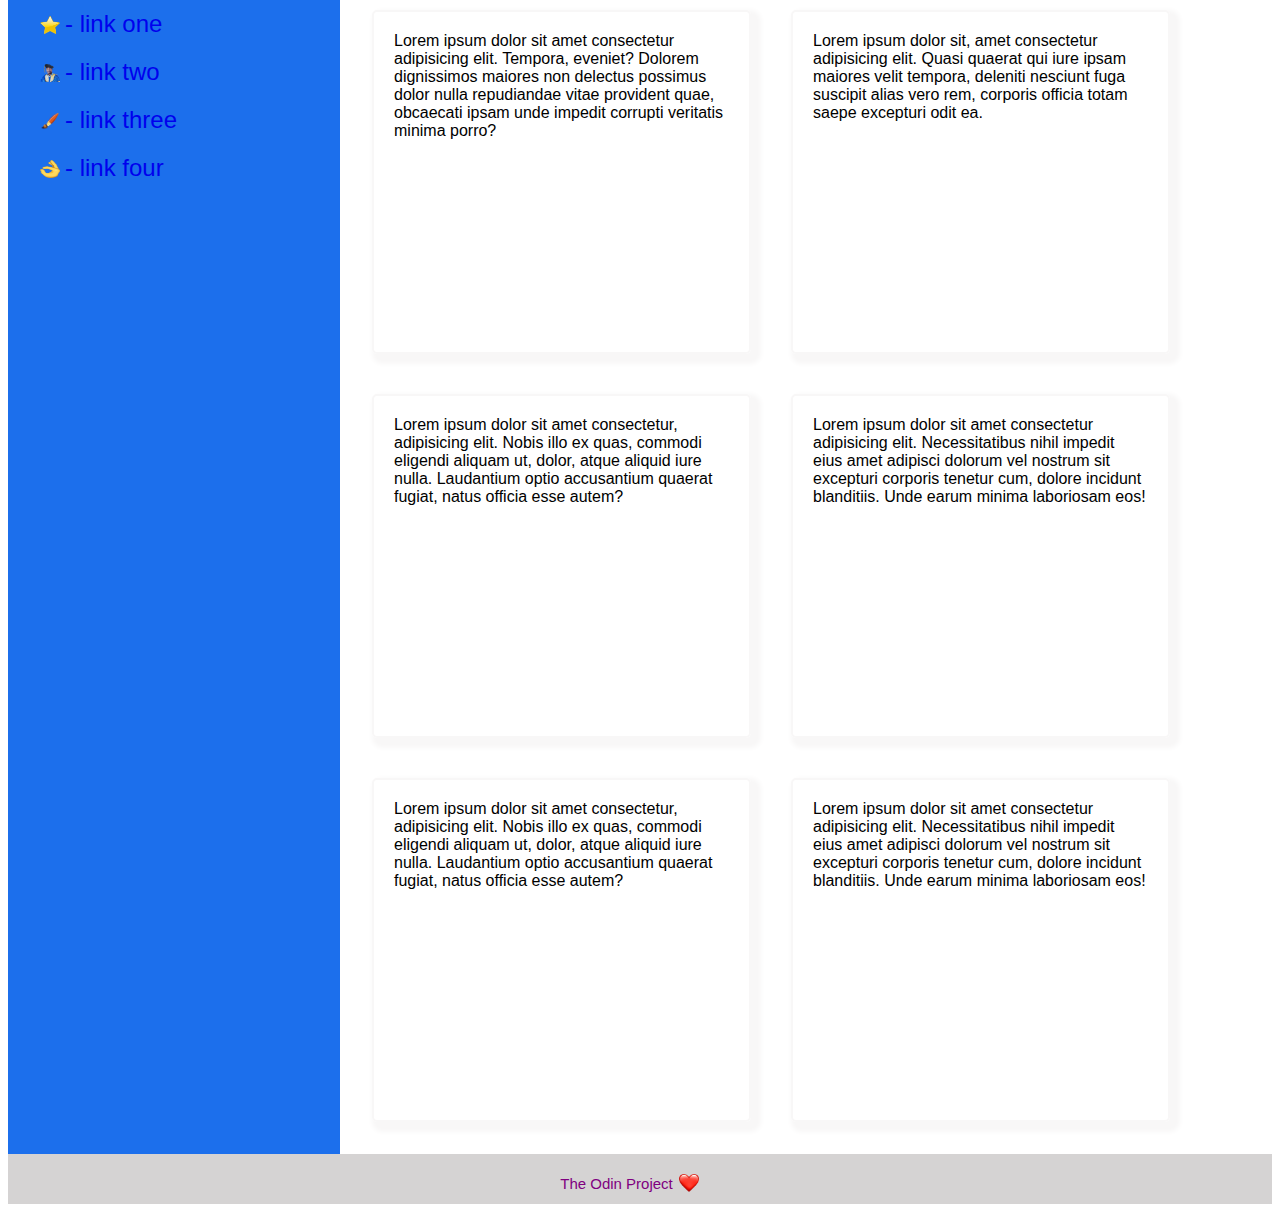
==== commit 8a3dc20c: "Add exercise2.html" ====
--- a/exercise2.html
+++ b/exercise2.html
@@ -112,7 +112,7 @@
             </ul>
         </div><br>
         <!--7. Flex-Layout-2-->
-        <p class="exheader fontfamily">6. Flex-Layout-2</p>
+        <p class="exheader fontfamily">7. Flex-Layout-2</p>
         <div class="fl2body">
             <div class="fl2header">MY AWESOME WEBSITE</div>
             <div class="fl2container">
